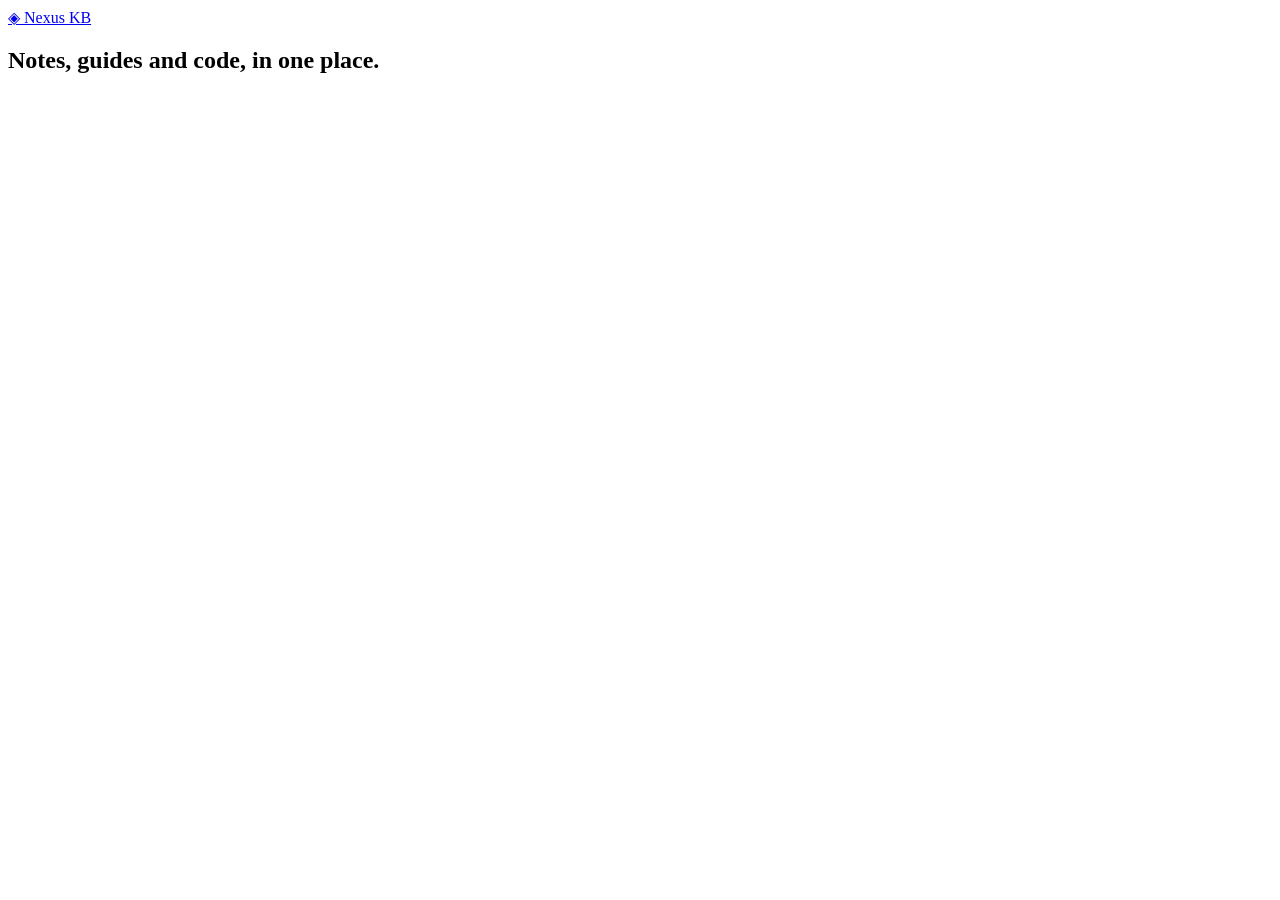
==== index.html @ f54b9298 "1st COmmit" ====
<!DOCTYPE html>
<html lang="en">
<head>
  <meta charset="UTF-8">
  <meta name="viewport" content="width=device-width, initial-scale=1">
  <title>Nexus KB</title>
  <link rel="stylesheet" href="/static/style.css">
</head>
<body>
  <header class="topbar">
    <a class="brand" href="#/">◈ Nexus KB</a>
    <nav id="nav"></nav>
  </header>

  <main class="container">
    <section id="view-home">
      <h1 class="hero">Notes, guides and code, in one place.</h1>
      <div id="home-cats" class="chips"></div>
      <div id="home-list" class="grid"></div>
    </section>

    <section id="view-article" hidden>
      <a class="muted" href="#/">Back to all articles</a>
      <article id="article-body"></article>
    </section>

    <section id="view-dashboard" hidden>
      <div class="row">
        <h1>Dashboard</h1>
        <a class="btn primary" href="#/new">New article</a>
      </div>
      <div id="dash-list"></div>
    </section>

    <section id="view-editor" hidden>
      <div class="row editor-bar">
        <div class="row">
          <span id="ed-badge" class="badge">Draft</span>
          <span id="ed-status" class="muted">Not saved yet</span>
        </div>
        <div class="row">
          <a id="ed-view" class="btn ghost" href="#/" hidden>View article</a>
          <button id="btn-draft" class="btn ghost" type="button">Save draft</button>
          <button id="btn-publish" class="btn primary" type="button">Publish</button>
        </div>
      </div>
      <input id="ed-title" class="title-input" type="text" placeholder="Article title" maxlength="200">
      <div class="row meta-row">
        <input id="ed-category" type="text" placeholder="Category (e.g. Python)" maxlength="60">
        <input id="ed-summary" type="text" placeholder="One-line summary" maxlength="500">
      </div>
      <div id="add-bar" class="add-bar"></div>
      <div id="editor-blocks"></div>
    </section>
  </main>

  <div id="toast" class="toast" role="status"></div>
  <script src="/static/app.js"></script>
</body>
</html>
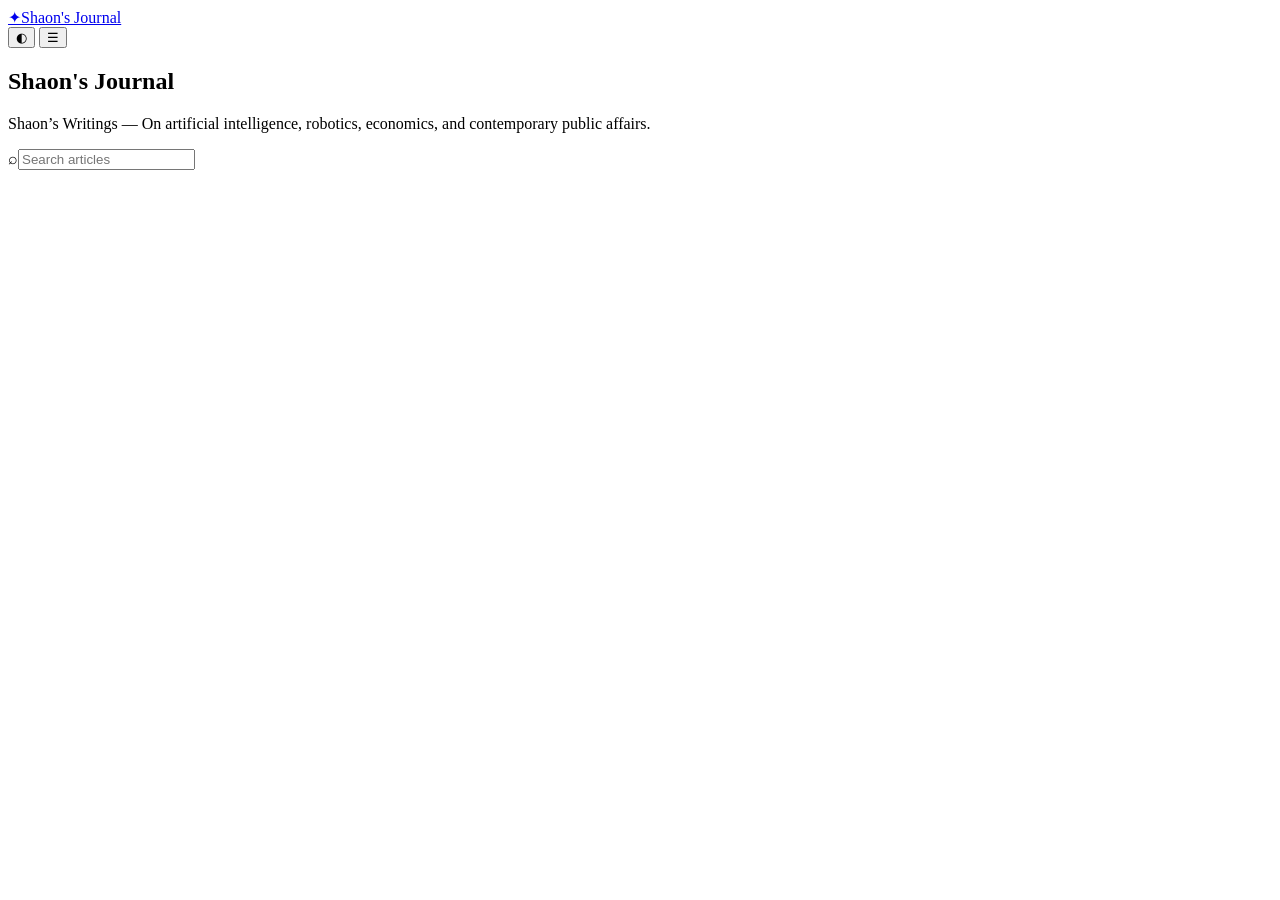
==== commit a96ca7e4: "Updated Code" ====
--- a/index.html
+++ b/index.html
@@ -3,24 +3,38 @@
 <head>
   <meta charset="UTF-8">
   <meta name="viewport" content="width=device-width, initial-scale=1">
-  <title>Nexus KB</title>
+  <meta name="theme-color" content="#3C204C">
+  <title>Shaon's Journal</title>
+  <link rel="preconnect" href="https://fonts.googleapis.com">
+  <link rel="preconnect" href="https://fonts.gstatic.com" crossorigin>
+  <link href="https://fonts.googleapis.com/css2?family=Figtree:wght@400;500;700&family=Fraunces:opsz,wght@9..144,600;9..144,700&display=swap" rel="stylesheet">
   <link rel="stylesheet" href="/static/style.css">
+  <script>try{var t=localStorage.getItem('sj-theme');if(t)document.documentElement.dataset.theme=t;}catch(e){}</script>
 </head>
 <body>
+  <div id="progress" class="progress"></div>
   <header class="topbar">
-    <a class="brand" href="#/">◈ Nexus KB</a>
-    <nav id="nav"></nav>
+    <a class="brand" href="#/"><span class="mark">✦</span>Shaon's Journal</a>
+    <div class="top-actions">
+      <nav id="nav"></nav>
+      <button id="theme-btn" class="icon-btn" type="button" aria-label="Toggle light and dark theme">◐</button>
+      <button id="menu-btn" class="icon-btn" type="button" aria-label="Open menu" aria-expanded="false">☰</button>
+    </div>
   </header>
 
   <main class="container">
     <section id="view-home">
-      <h1 class="hero">Notes, guides and code, in one place.</h1>
+      <div class="hero">
+        <h1>Shaon's Journal</h1>
+        <p>Shaon’s Writings — On artificial intelligence, robotics, economics, and contemporary public affairs.</p>
+        <label class="search"><span>⌕</span><input id="q" type="search" placeholder="Search articles" aria-label="Search articles" autocomplete="off"></label>
+      </div>
       <div id="home-cats" class="chips"></div>
       <div id="home-list" class="grid"></div>
     </section>
 
     <section id="view-article" hidden>
-      <a class="muted" href="#/">Back to all articles</a>
+      <a class="muted" href="#/">← All articles</a>
       <article id="article-body"></article>
     </section>
 
@@ -29,6 +43,7 @@
         <h1>Dashboard</h1>
         <a class="btn primary" href="#/new">New article</a>
       </div>
+      <div id="dash-stats" class="stats"></div>
       <div id="dash-list"></div>
     </section>
 
@@ -39,8 +54,8 @@
           <span id="ed-status" class="muted">Not saved yet</span>
         </div>
         <div class="row">
-          <a id="ed-view" class="btn ghost" href="#/" hidden>View article</a>
-          <button id="btn-draft" class="btn ghost" type="button">Save draft</button>
+          <a id="ed-view" class="btn" href="#/" hidden>View article</a>
+          <button id="btn-draft" class="btn" type="button">Save draft</button>
           <button id="btn-publish" class="btn primary" type="button">Publish</button>
         </div>
       </div>
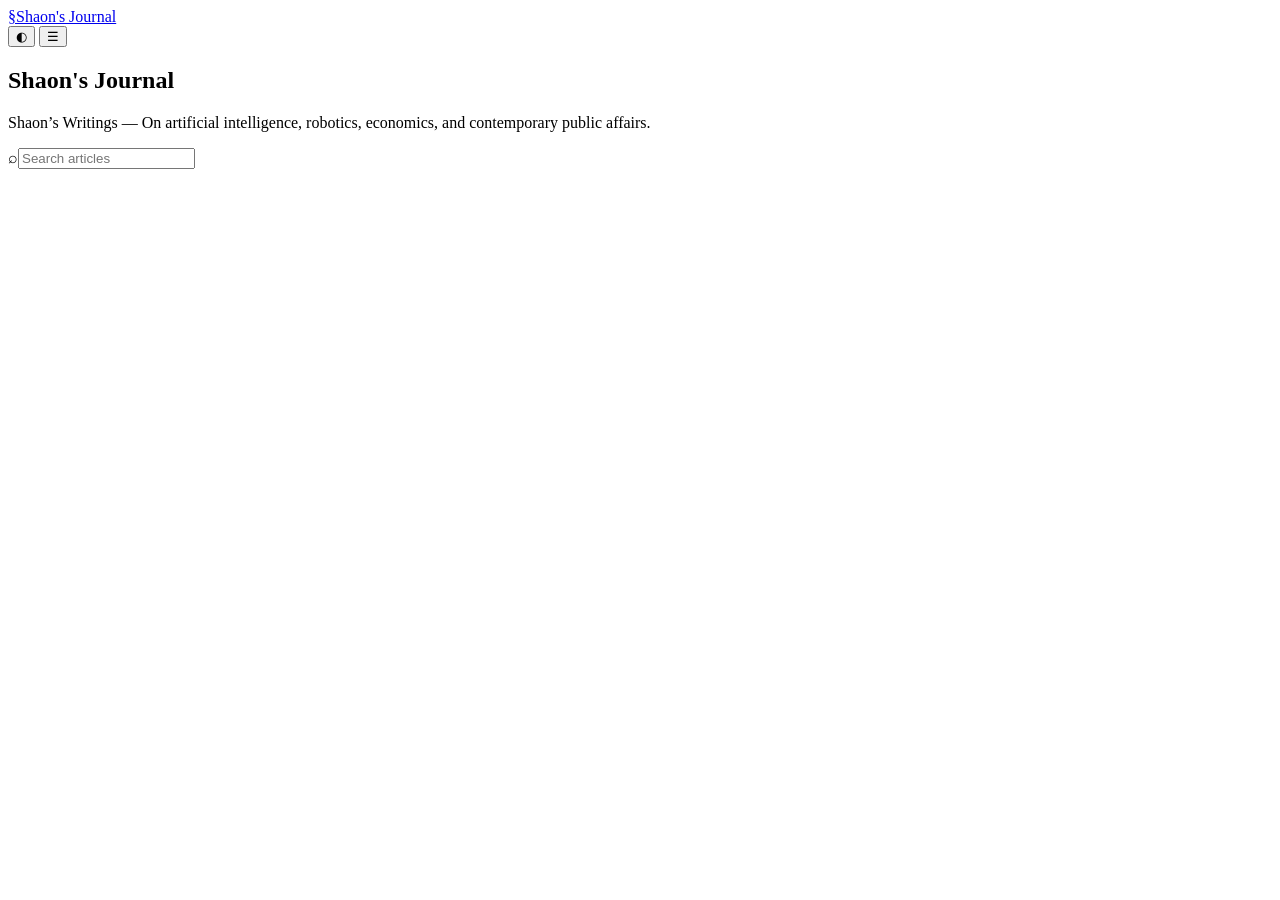
==== commit a492f7d0: "Changed Symbol" ====
--- a/index.html
+++ b/index.html
@@ -14,7 +14,7 @@
 <body>
   <div id="progress" class="progress"></div>
   <header class="topbar">
-    <a class="brand" href="#/"><span class="mark">✦</span>Shaon's Journal</a>
+    <a class="brand" href="#/"><span class="mark">§</span>Shaon's Journal</a>
     <div class="top-actions">
       <nav id="nav"></nav>
       <button id="theme-btn" class="icon-btn" type="button" aria-label="Toggle light and dark theme">◐</button>
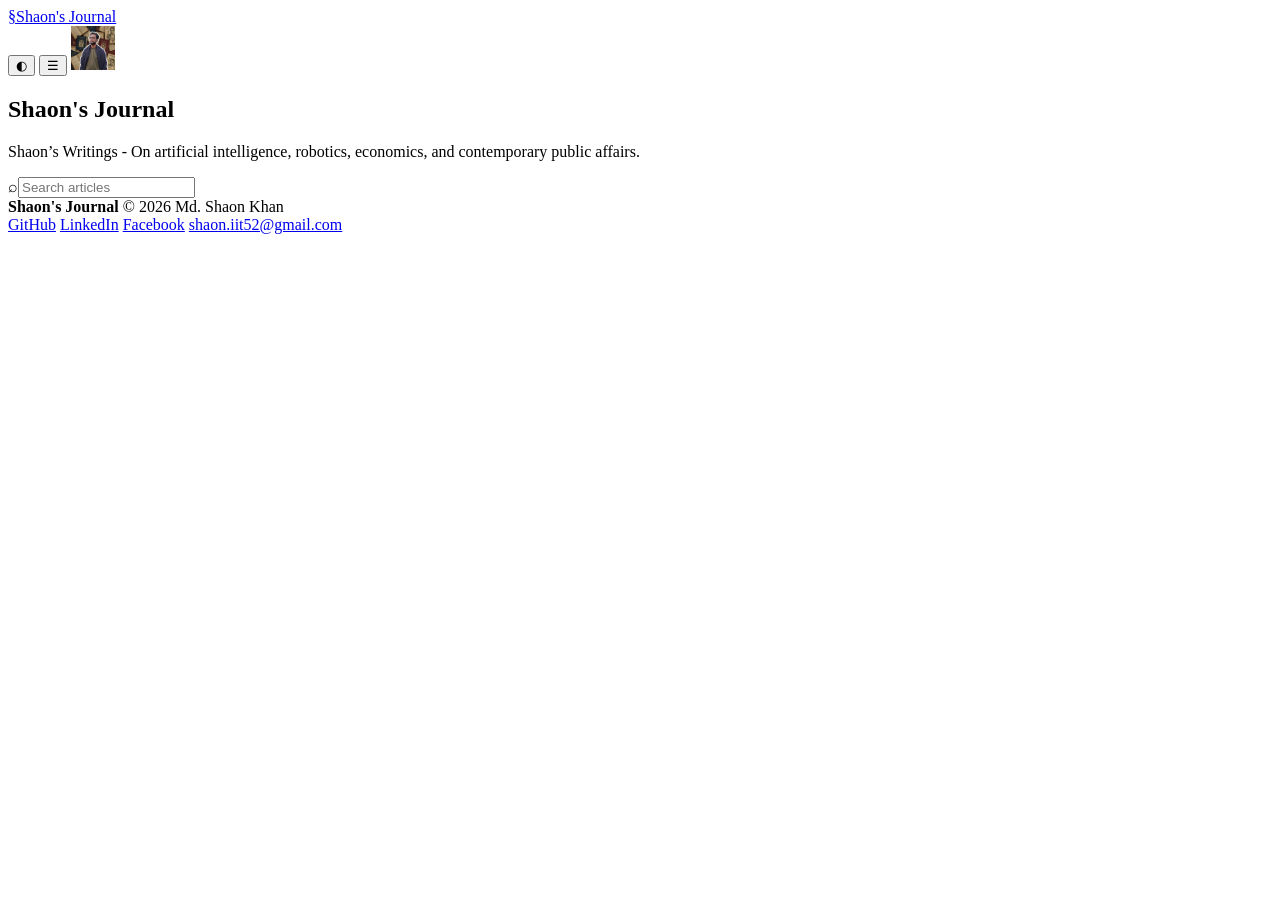
==== commit 264c07fc: "Updated design" ====
--- a/index.html
+++ b/index.html
@@ -19,6 +19,7 @@
       <nav id="nav"></nav>
       <button id="theme-btn" class="icon-btn" type="button" aria-label="Toggle light and dark theme">◐</button>
       <button id="menu-btn" class="icon-btn" type="button" aria-label="Open menu" aria-expanded="false">☰</button>
+      <a class="avatar" href="#site-footer" title="Shaon Khan"><img src="shaon.png" alt="Md. Shaon Khan" width="44" height="44"></a>
     </div>
   </header>
 
@@ -26,7 +27,7 @@
     <section id="view-home">
       <div class="hero">
         <h1>Shaon's Journal</h1>
-        <p>Shaon’s Writings — On artificial intelligence, robotics, economics, and contemporary public affairs.</p>
+        <p>Shaon’s Writings - On artificial intelligence, robotics, economics, and contemporary public affairs.</p>
         <label class="search"><span>⌕</span><input id="q" type="search" placeholder="Search articles" aria-label="Search articles" autocomplete="off"></label>
       </div>
       <div id="home-cats" class="chips"></div>
@@ -69,6 +70,22 @@
     </section>
   </main>
 
+  <footer id="site-footer" class="footer">
+    <div class="footer-in">
+      <div class="footer-brand">
+        <strong>Shaon's Journal</strong>
+        <span class="muted">© <span id="yr"></span> Md. Shaon Khan</span>
+      </div>
+      <nav class="footer-links" aria-label="Contact and social links">
+        <a href="https://github.com/Md-Shaon-Khan/Md-Shaon-Khan/" target="_blank" rel="noopener noreferrer">GitHub</a>
+        <a href="https://www.linkedin.com/in/md-shaon-khan-01003433a/" target="_blank" rel="noopener noreferrer">LinkedIn</a>
+        <a href="https://www.facebook.com/sa.ona.khana.803112" target="_blank" rel="noopener noreferrer">Facebook</a>
+        <a href="mailto:shaon.iit52@gmail.com">shaon.iit52@gmail.com</a>
+      </nav>
+    </div>
+  </footer>
+  <script>document.getElementById('yr').textContent = new Date().getFullYear();</script>
+
   <div id="toast" class="toast" role="status"></div>
   <script src="/static/app.js"></script>
 </body>
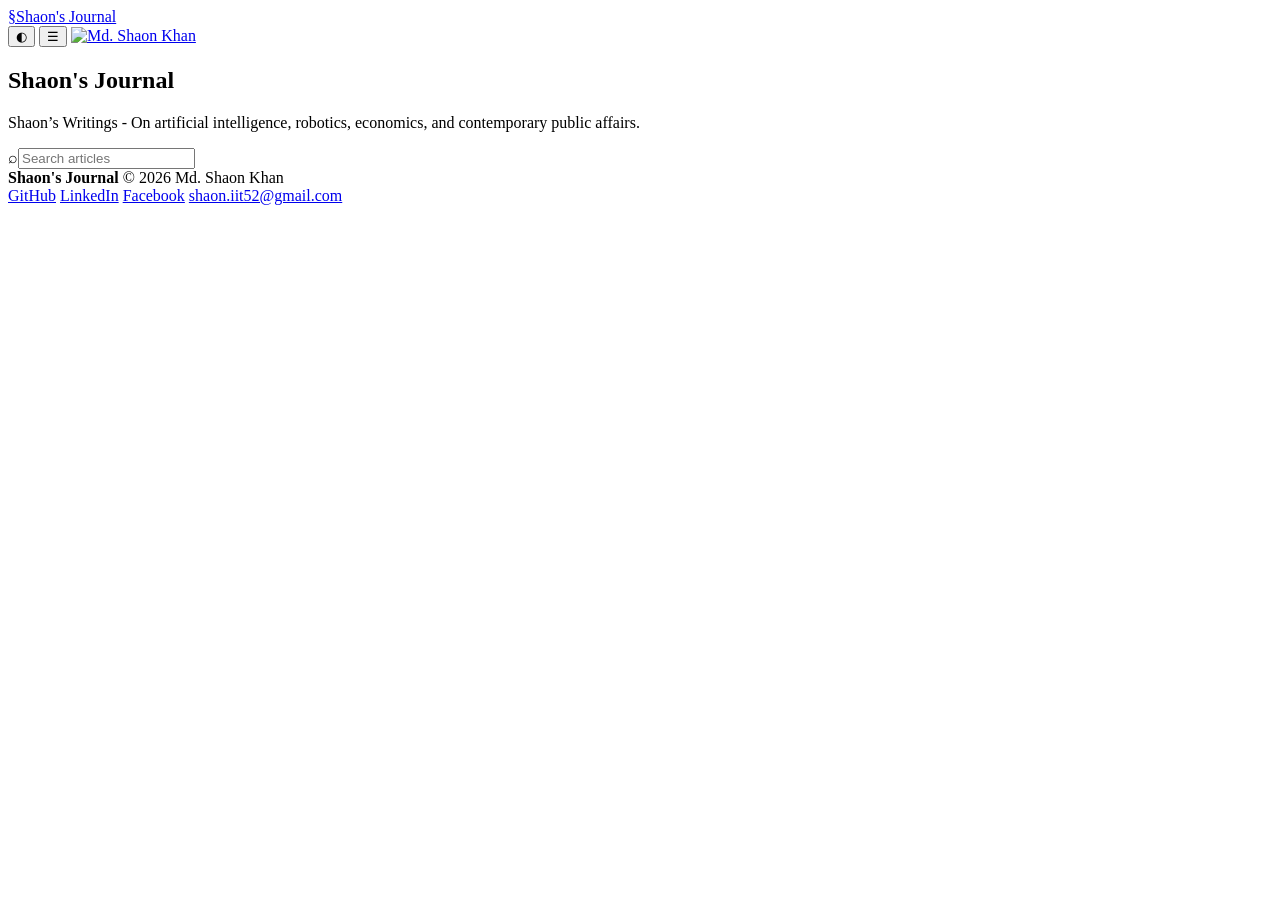
==== commit 982e8bdf: "Image" ====
--- a/index.html
+++ b/index.html
@@ -19,7 +19,7 @@
       <nav id="nav"></nav>
       <button id="theme-btn" class="icon-btn" type="button" aria-label="Toggle light and dark theme">◐</button>
       <button id="menu-btn" class="icon-btn" type="button" aria-label="Open menu" aria-expanded="false">☰</button>
-      <a class="avatar" href="#site-footer" title="Shaon Khan"><img src="shaon.png" alt="Md. Shaon Khan" width="44" height="44"></a>
+      <a class="avatar" href="#site-footer" title="Shaon Khan"><img src="/static/shaon.png" alt="Md. Shaon Khan" width="44" height="44"></a>
     </div>
   </header>
 
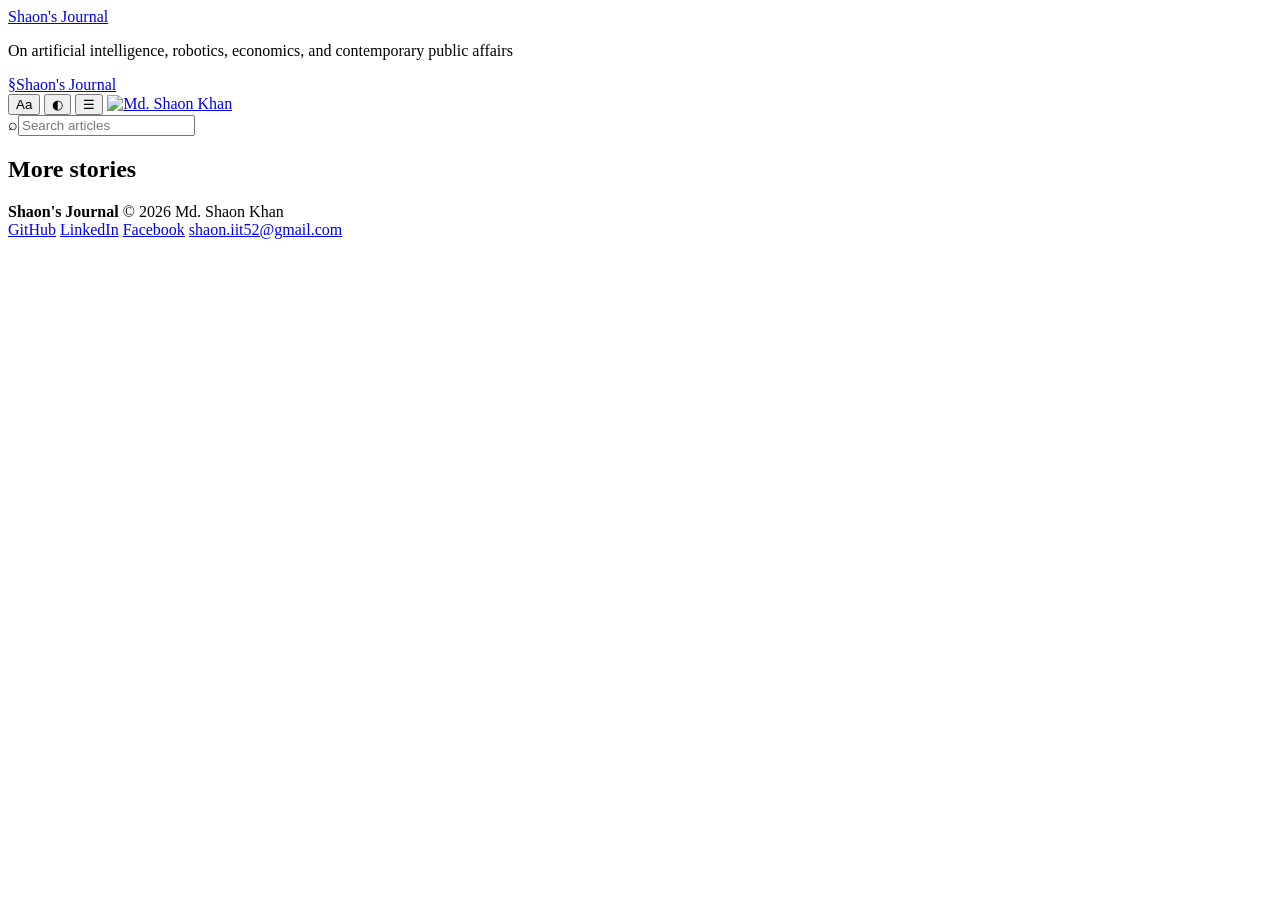
==== commit 3fad33e6: "Added 5 file" ====
--- a/index.html
+++ b/index.html
@@ -3,39 +3,67 @@
 <head>
   <meta charset="UTF-8">
   <meta name="viewport" content="width=device-width, initial-scale=1">
-  <meta name="theme-color" content="#3C204C">
+  <meta name="theme-color" content="#C8102E">
   <title>Shaon's Journal</title>
   <link rel="preconnect" href="https://fonts.googleapis.com">
   <link rel="preconnect" href="https://fonts.gstatic.com" crossorigin>
-  <link href="https://fonts.googleapis.com/css2?family=Figtree:wght@400;500;700&family=Fraunces:opsz,wght@9..144,600;9..144,700&display=swap" rel="stylesheet">
+  <link href="https://fonts.googleapis.com/css2?family=Inter:wght@400;500;600;700&family=Lora:ital,wght@0,400;0,600;0,700;1,400;1,600&family=Playfair+Display:ital,wght@0,500;0,700;0,900;1,400;1,500;1,700&family=Source+Serif+4:ital,opsz,wght@0,8..60,400;0,8..60,600;0,8..60,700;1,8..60,400&display=swap" rel="stylesheet">
   <link rel="stylesheet" href="/static/style.css">
-  <script>try{var t=localStorage.getItem('sj-theme');if(t)document.documentElement.dataset.theme=t;}catch(e){}</script>
+  <script>
+    try {
+      var r = document.documentElement, t = localStorage.getItem('sj-theme');
+      if (t) r.dataset.theme = t;
+      var p = JSON.parse(localStorage.getItem('sj-prefs') || '{}');
+      if (p.accent) r.style.setProperty('--accent-custom', p.accent);
+      if (p.dropcap === false) r.dataset.dropcap = 'off';
+    } catch (e) {}
+  </script>
 </head>
 <body>
   <div id="progress" class="progress"></div>
+
+  <!-- Newspaper masthead -->
+  <div class="masthead">
+    <div class="mast-meta">
+      <span id="m-vol"></span>
+      <span id="m-date"></span>
+      <span id="m-loc"></span>
+    </div>
+    <a class="mast-title" href="#/">Shaon's Journal</a>
+    <p class="mast-tag">On artificial intelligence, robotics, economics, and contemporary public affairs</p>
+  </div>
+
   <header class="topbar">
     <a class="brand" href="#/"><span class="mark">§</span>Shaon's Journal</a>
     <div class="top-actions">
       <nav id="nav"></nav>
+      <button id="custom-btn" class="icon-btn" type="button" aria-label="Customize reading style" aria-controls="custom-panel" aria-expanded="false" title="Customize">Aa</button>
       <button id="theme-btn" class="icon-btn" type="button" aria-label="Toggle light and dark theme">◐</button>
       <button id="menu-btn" class="icon-btn" type="button" aria-label="Open menu" aria-expanded="false">☰</button>
       <a class="avatar" href="#site-footer" title="Shaon Khan"><img src="/static/shaon.png" alt="Md. Shaon Khan" width="44" height="44"></a>
     </div>
   </header>
 
+  <aside id="custom-panel" class="panel" aria-label="Customize"></aside>
+
   <main class="container">
     <section id="view-home">
-      <div class="hero">
-        <h1>Shaon's Journal</h1>
-        <p>Shaon’s Writings - On artificial intelligence, robotics, economics, and contemporary public affairs.</p>
+      <div class="home-tools">
         <label class="search"><span>⌕</span><input id="q" type="search" placeholder="Search articles" aria-label="Search articles" autocomplete="off"></label>
+        <div id="home-cats" class="chips"></div>
       </div>
-      <div id="home-cats" class="chips"></div>
+
+      <div id="front" class="front">
+        <div id="home-lead" class="lead"></div>
+        <aside id="home-inside" class="inside"></aside>
+      </div>
+
+      <h2 id="more-title" class="section-title">More stories</h2>
       <div id="home-list" class="grid"></div>
     </section>
 
     <section id="view-article" hidden>
-      <a class="muted" href="#/">← All articles</a>
+      <a class="muted ul back" href="#/">← All articles</a>
       <article id="article-body"></article>
     </section>
 
@@ -62,9 +90,16 @@
       </div>
       <input id="ed-title" class="title-input" type="text" placeholder="Article title" maxlength="200">
       <div class="row meta-row">
-        <input id="ed-category" type="text" placeholder="Category (e.g. Python)" maxlength="60">
-        <input id="ed-summary" type="text" placeholder="One-line summary" maxlength="500">
+        <input id="ed-category" type="text" placeholder="Category (e.g. AI)" maxlength="60">
+        <input id="ed-author" type="text" placeholder="Author name" maxlength="80">
       </div>
+      <div class="row meta-row">
+        <input id="ed-tags" type="text" placeholder="Tags, comma separated (ML, AI, LLM)" maxlength="200">
+      </div>
+      <div class="row meta-row">
+        <input id="ed-summary" type="text" placeholder="One-line summary (shown as the deck under the headline)" maxlength="500">
+      </div>
+      <p class="muted hint">Inline formatting in text blocks: <code>**bold**</code> <code>*italic*</code> <code>__accent underline__</code> <code>==highlight==</code> <code>[link text](https://url)</code></p>
       <div id="add-bar" class="add-bar"></div>
       <div id="editor-blocks"></div>
     </section>
